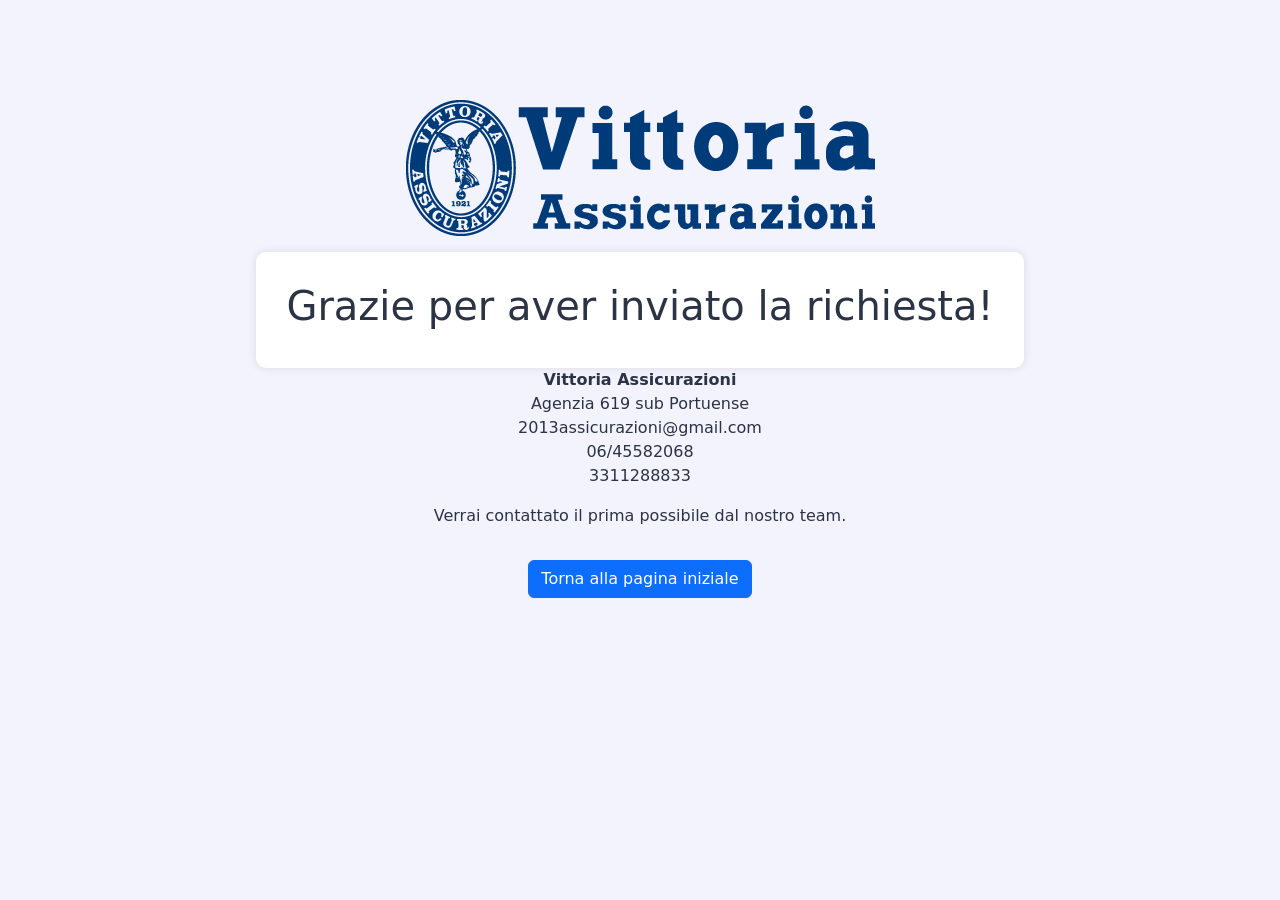
==== grazie.html @ cae037b6 "Create grazie.html" ====
<!DOCTYPE html>
<html lang="it">
<head>
  <meta charset="UTF-8">
  <meta name="viewport" content="width=device-width, initial-scale=1">
  <title>Grazie per la richiesta</title>
  <link href="https://cdn.jsdelivr.net/npm/bootstrap@5.3.0/dist/css/bootstrap.min.css" rel="stylesheet">
  <style>
    body {
      background-color: #F3F3FE;
      color: #2C3345;
    }
    .container {
      margin-top: 100px;
      text-align: center;
    }
    .thankyou-box {
      background: white;
      padding: 30px;
      border-radius: 10px;
      box-shadow: 0px 0px 10px rgba(0,0,0,0.1);
      display: inline-block;
    }
  </style>
</head>
<body>
  <div class="container">
      <img src="Logo-vittoria-assicurazioni-extended.png" alt="Logo Agenzia" class="img-fluid mb-3">
      <div class="thankyou-box">
      <h1>Grazie per aver inviato la richiesta!</h1>
      </div>
    
      <p><strong>Vittoria Assicurazioni</strong><br>
      Agenzia 619 sub Portuense<br>
      2013assicurazioni@gmail.com<br>
      06/45582068<br>
      3311288833</p>
      <p>Verrai contattato il prima possibile dal nostro team.</p>
      <p><a href="index.html" class="btn btn-primary mt-3">Torna alla pagina iniziale</a></p>
  </div>
</body>
</html>
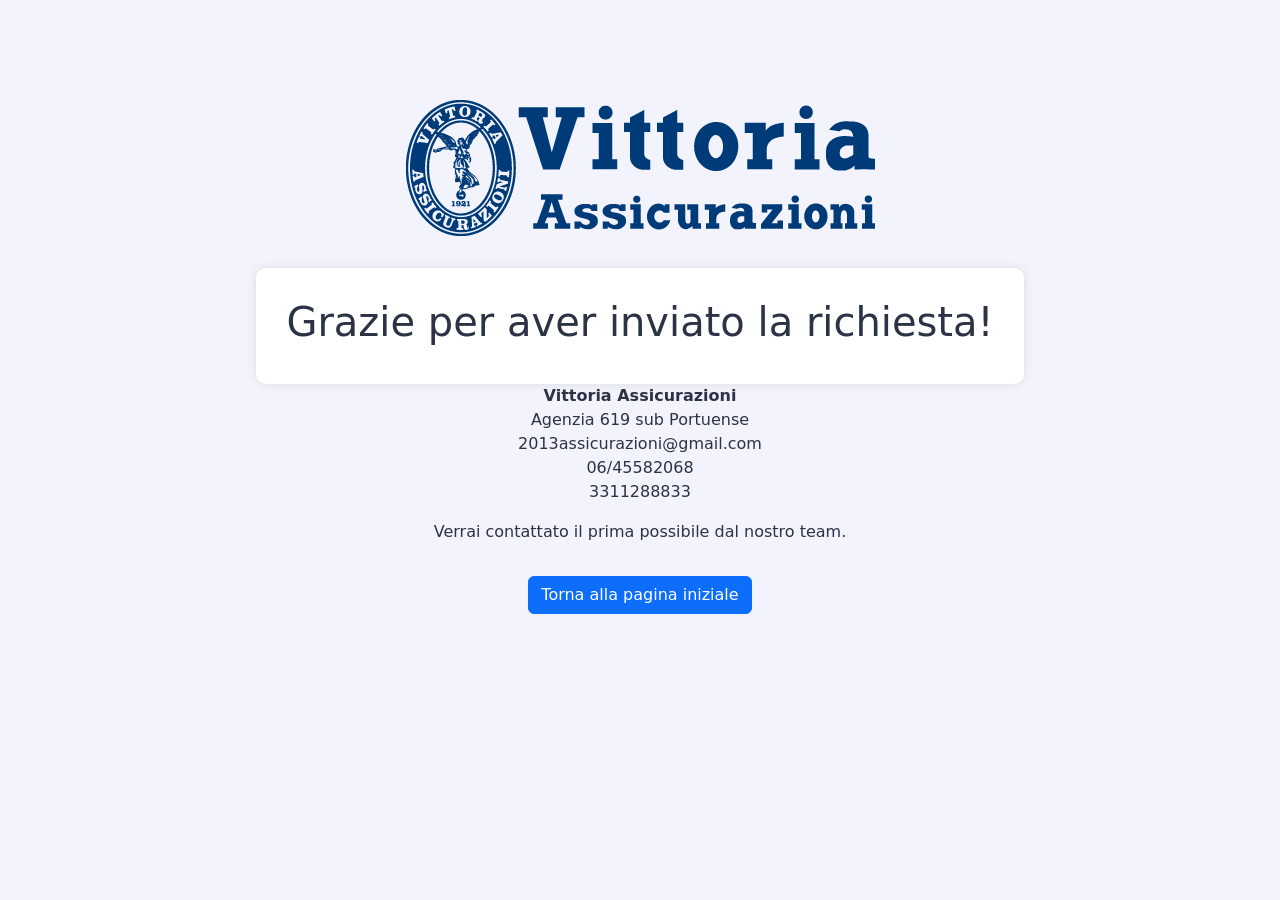
==== commit 0c7f2751: "Update grazie.html" ====
--- a/grazie.html
+++ b/grazie.html
@@ -25,18 +25,18 @@
 </head>
 <body>
   <div class="container">
-      <img src="Logo-vittoria-assicurazioni-extended.png" alt="Logo Agenzia" class="img-fluid mb-3">
+      <img src="Logo-vittoria-assicurazioni-extended.png" alt="Logo Agenzia" class="img-fluid mb-3"></p>
       <div class="thankyou-box">
       <h1>Grazie per aver inviato la richiesta!</h1>
       </div>
     
-      <p><strong>Vittoria Assicurazioni</strong><br>
-      Agenzia 619 sub Portuense<br>
-      2013assicurazioni@gmail.com<br>
-      06/45582068<br>
-      3311288833</p>
-      <p>Verrai contattato il prima possibile dal nostro team.</p>
-      <p><a href="index.html" class="btn btn-primary mt-3">Torna alla pagina iniziale</a></p>
+    <p><strong>Vittoria Assicurazioni</strong><br>
+    Agenzia 619 sub Portuense<br>
+    2013assicurazioni@gmail.com<br>
+    06/45582068<br>
+    3311288833</p>
+    <p>Verrai contattato il prima possibile dal nostro team.</p>
+    <p><a href="index.html" class="btn btn-primary mt-3">Torna alla pagina iniziale</a></p>
   </div>
 </body>
 </html>
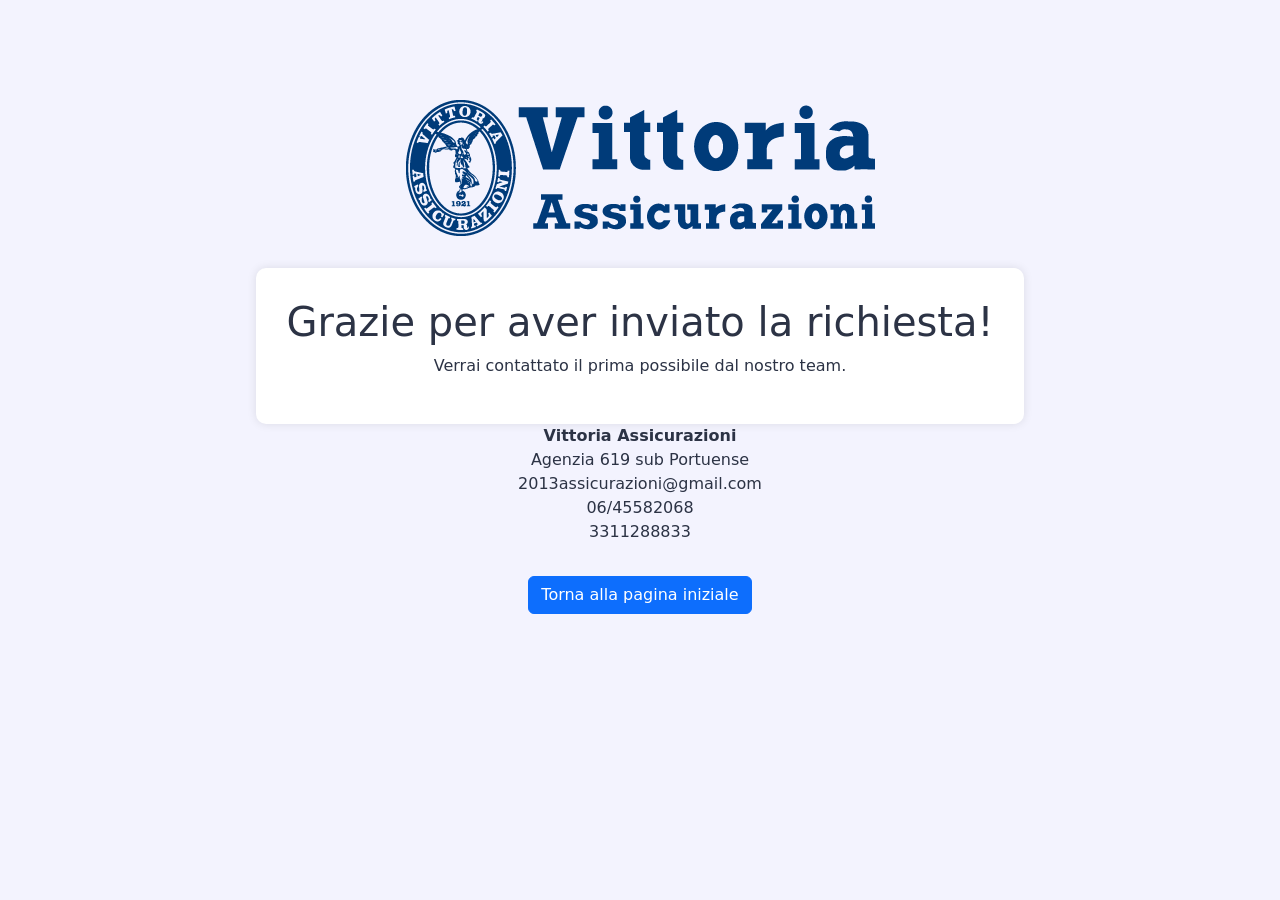
==== commit 01bcd94a: "Update grazie.html" ====
--- a/grazie.html
+++ b/grazie.html
@@ -28,6 +28,7 @@
       <img src="Logo-vittoria-assicurazioni-extended.png" alt="Logo Agenzia" class="img-fluid mb-3"></p>
       <div class="thankyou-box">
       <h1>Grazie per aver inviato la richiesta!</h1>
+      <p>Verrai contattato il prima possibile dal nostro team.</p>
       </div>
     
     <p><strong>Vittoria Assicurazioni</strong><br>
@@ -35,7 +36,6 @@
     2013assicurazioni@gmail.com<br>
     06/45582068<br>
     3311288833</p>
-    <p>Verrai contattato il prima possibile dal nostro team.</p>
     <p><a href="index.html" class="btn btn-primary mt-3">Torna alla pagina iniziale</a></p>
   </div>
 </body>
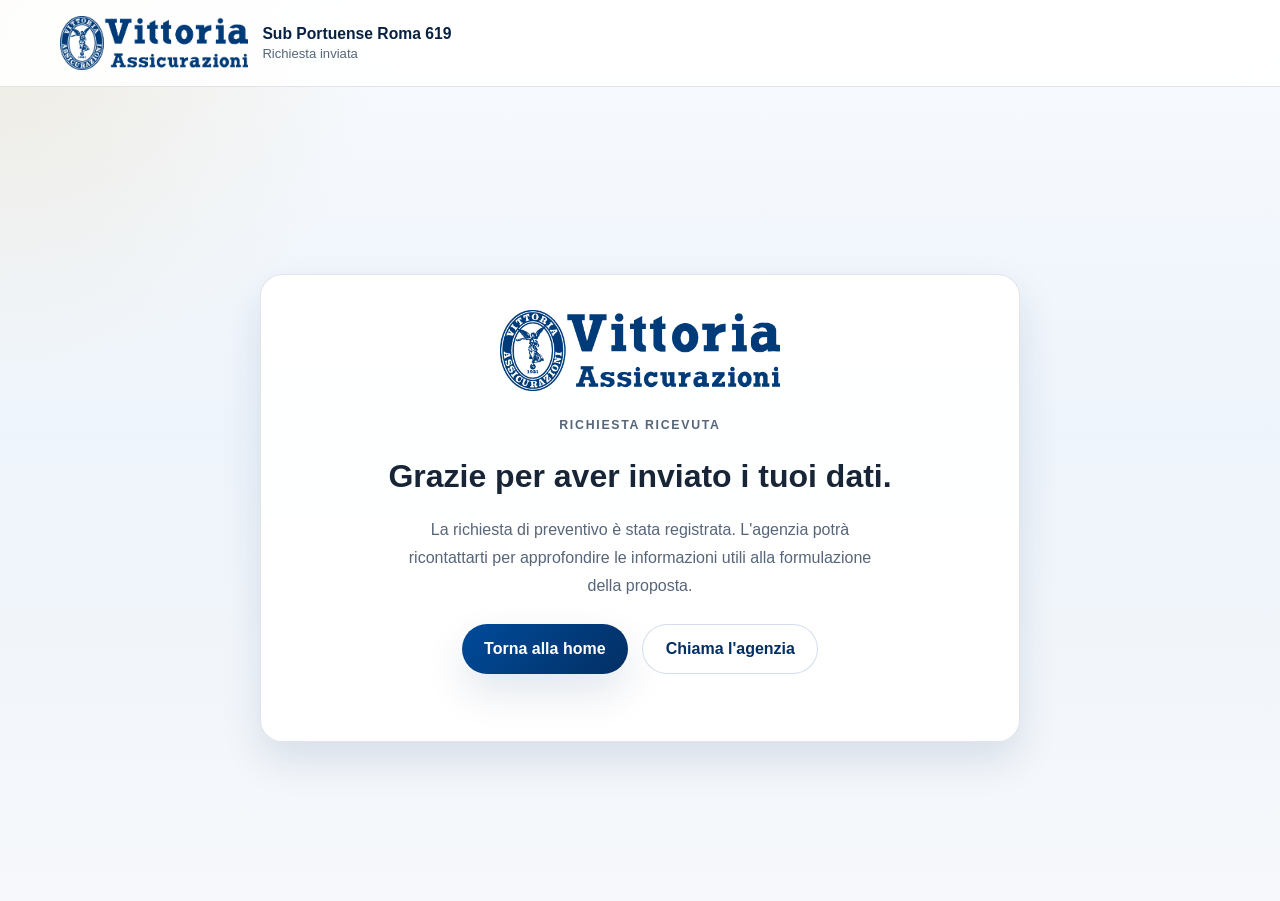
==== commit 856335a3: "Add files via upload" ====
--- a/grazie.html
+++ b/grazie.html
@@ -1,42 +1,40 @@
 <!DOCTYPE html>
 <html lang="it">
-<head>
-  <meta charset="UTF-8">
-  <meta name="viewport" content="width=device-width, initial-scale=1">
-  <title>Grazie per la richiesta</title>
-  <link href="https://cdn.jsdelivr.net/npm/bootstrap@5.3.0/dist/css/bootstrap.min.css" rel="stylesheet">
-  <style>
-    body {
-      background-color: #F3F3FE;
-      color: #2C3345;
-    }
-    .container {
-      margin-top: 100px;
-      text-align: center;
-    }
-    .thankyou-box {
-      background: white;
-      padding: 30px;
-      border-radius: 10px;
-      box-shadow: 0px 0px 10px rgba(0,0,0,0.1);
-      display: inline-block;
-    }
-  </style>
-</head>
-<body>
-  <div class="container">
-      <img src="Logo-vittoria-assicurazioni-extended.png" alt="Logo Agenzia" class="img-fluid mb-3"></p>
-      <div class="thankyou-box">
-      <h1>Grazie per aver inviato la richiesta!</h1>
-      <p>Verrai contattato il prima possibile dal nostro team.</p>
+  <head>
+    <meta charset="UTF-8" />
+    <meta name="viewport" content="width=device-width, initial-scale=1.0" />
+    <title>Grazie per la richiesta | Vittoria Assicurazioni</title>
+    <link rel="stylesheet" href="./styles.css" />
+  </head>
+  <body>
+    <header class="site-header">
+      <div class="container nav">
+        <a class="brand" href="./index.html" aria-label="Torna alla home">
+          <img src="./logo-vittoria.png" alt="Vittoria Assicurazioni" />
+          <span class="brand-copy">
+            <strong>Sub Portuense Roma 619</strong>
+            <span>Richiesta inviata</span>
+          </span>
+        </a>
       </div>
-    
-    <p><strong>Vittoria Assicurazioni</strong><br>
-    Agenzia 619 sub Portuense<br>
-    2013assicurazioni@gmail.com<br>
-    06/45582068<br>
-    3311288833</p>
-    <p><a href="index.html" class="btn btn-primary mt-3">Torna alla pagina iniziale</a></p>
-  </div>
-</body>
+    </header>
+
+    <main class="thankyou-wrap">
+      <div class="container">
+        <div class="thankyou-card">
+          <img src="./logo-vittoria.png" alt="Vittoria Assicurazioni" />
+          <p class="eyebrow">Richiesta ricevuta</p>
+          <h1>Grazie per aver inviato i tuoi dati.</h1>
+          <p>
+            La richiesta di preventivo è stata registrata. L'agenzia potrà ricontattarti
+            per approfondire le informazioni utili alla formulazione della proposta.
+          </p>
+          <div class="cta-row" style="justify-content: center; margin-top: 1.5rem;">
+            <a class="button button-primary" href="./index.html">Torna alla home</a>
+            <a class="button button-secondary" href="tel:+390645582068">Chiama l'agenzia</a>
+          </div>
+        </div>
+      </div>
+    </main>
+  </body>
 </html>
--- a/styles.css
+++ b/styles.css
@@ -0,0 +1,715 @@
+:root {
+  --brand-blue: #004b9b;
+  --brand-blue-dark: #032f63;
+  --brand-blue-deep: #082142;
+  --brand-gold: #c9a65a;
+  --brand-sand: #f5f0e6;
+  --bg: #f4f7fb;
+  --surface: #ffffff;
+  --surface-strong: #eaf1f9;
+  --text: #182536;
+  --muted: #576579;
+  --border: rgba(8, 33, 66, 0.12);
+  --success: #0f7b53;
+  --shadow-lg: 0 24px 60px rgba(3, 47, 99, 0.18);
+  --shadow-md: 0 18px 40px rgba(3, 47, 99, 0.12);
+  --radius-xl: 28px;
+  --radius-lg: 22px;
+  --radius-md: 16px;
+  --radius-sm: 12px;
+  --container: 1160px;
+}
+
+* {
+  box-sizing: border-box;
+}
+
+html {
+  scroll-behavior: smooth;
+}
+
+body {
+  margin: 0;
+  font-family: "Segoe UI", "Helvetica Neue", Arial, sans-serif;
+  color: var(--text);
+  background:
+    radial-gradient(circle at top left, rgba(201, 166, 90, 0.18), transparent 25%),
+    linear-gradient(180deg, #f8fbff 0%, #eef4fb 48%, #f6f8fb 100%);
+}
+
+a {
+  color: inherit;
+  text-decoration: none;
+}
+
+img {
+  display: block;
+  max-width: 100%;
+}
+
+button,
+input,
+select,
+textarea {
+  font: inherit;
+}
+
+.container {
+  width: min(var(--container), calc(100% - 2rem));
+  margin: 0 auto;
+}
+
+.site-header {
+  position: sticky;
+  top: 0;
+  z-index: 20;
+  backdrop-filter: blur(16px);
+  background: rgba(255, 255, 255, 0.9);
+  border-bottom: 1px solid var(--border);
+}
+
+.nav {
+  min-height: 86px;
+  display: flex;
+  align-items: center;
+  justify-content: space-between;
+  gap: 1rem;
+}
+
+.brand {
+  display: inline-flex;
+  align-items: center;
+  gap: 0.9rem;
+}
+
+.brand img {
+  width: 188px;
+  height: auto;
+}
+
+.brand-copy {
+  display: flex;
+  flex-direction: column;
+  gap: 0.15rem;
+}
+
+.brand-copy strong {
+  font-size: 0.98rem;
+  color: var(--brand-blue-deep);
+}
+
+.brand-copy span {
+  font-size: 0.82rem;
+  color: var(--muted);
+}
+
+.nav-links {
+  display: flex;
+  align-items: center;
+  gap: 1.2rem;
+  color: var(--brand-blue-deep);
+  font-size: 0.96rem;
+  font-weight: 600;
+}
+
+.nav-links a:hover,
+.nav-links a:focus-visible {
+  color: var(--brand-blue);
+}
+
+.button {
+  display: inline-flex;
+  align-items: center;
+  justify-content: center;
+  min-height: 50px;
+  padding: 0.85rem 1.4rem;
+  border: 0;
+  border-radius: 999px;
+  cursor: pointer;
+  font-weight: 700;
+  transition: transform 180ms ease, box-shadow 180ms ease, background 180ms ease;
+}
+
+.button:hover,
+.button:focus-visible {
+  transform: translateY(-1px);
+}
+
+.button-primary {
+  background: linear-gradient(135deg, var(--brand-blue), var(--brand-blue-dark));
+  color: #fff;
+  box-shadow: var(--shadow-md);
+}
+
+.button-secondary {
+  background: #fff;
+  color: var(--brand-blue-dark);
+  border: 1px solid rgba(0, 75, 155, 0.18);
+}
+
+.button-gold {
+  background: linear-gradient(135deg, #d5b36f, var(--brand-gold));
+  color: var(--brand-blue-deep);
+  box-shadow: var(--shadow-md);
+}
+
+.hero {
+  padding: 4.5rem 0 3rem;
+}
+
+.hero-grid {
+  display: grid;
+  grid-template-columns: minmax(0, 1.15fr) minmax(320px, 0.85fr);
+  gap: 2rem;
+  align-items: center;
+}
+
+.eyebrow {
+  margin: 0 0 1rem;
+  color: var(--brand-blue);
+  text-transform: uppercase;
+  letter-spacing: 0.14em;
+  font-size: 0.77rem;
+  font-weight: 800;
+}
+
+.hero h1,
+.section h2,
+.cta-panel h2,
+.page-hero h1,
+.form-intro h1 {
+  margin: 0;
+  line-height: 1.02;
+  color: var(--brand-blue-deep);
+  font-family: Georgia, "Times New Roman", serif;
+}
+
+.hero h1,
+.page-hero h1,
+.form-intro h1 {
+  font-size: clamp(2.5rem, 5vw, 4.7rem);
+}
+
+.lead {
+  margin: 1.25rem 0 0;
+  max-width: 60ch;
+  font-size: 1.1rem;
+  line-height: 1.7;
+  color: var(--muted);
+}
+
+.hero-badges {
+  display: flex;
+  flex-wrap: wrap;
+  gap: 0.75rem;
+  margin: 1.7rem 0 0;
+}
+
+.hero-badges span,
+.tag {
+  display: inline-flex;
+  align-items: center;
+  gap: 0.45rem;
+  min-height: 40px;
+  padding: 0.5rem 0.95rem;
+  border-radius: 999px;
+  background: rgba(255, 255, 255, 0.9);
+  border: 1px solid rgba(0, 75, 155, 0.12);
+  color: var(--brand-blue-deep);
+  font-weight: 600;
+}
+
+.cta-row {
+  display: flex;
+  flex-wrap: wrap;
+  gap: 0.9rem;
+  margin: 2rem 0;
+}
+
+.hero-points,
+.list-clean,
+.contact-list,
+.hours-list {
+  list-style: none;
+  padding: 0;
+  margin: 0;
+}
+
+.hero-points {
+  display: grid;
+  gap: 0.75rem;
+  color: var(--text);
+}
+
+.hero-points li {
+  position: relative;
+  padding-left: 1.35rem;
+  line-height: 1.5;
+}
+
+.hero-points li::before {
+  content: "";
+  position: absolute;
+  left: 0;
+  top: 0.5rem;
+  width: 0.6rem;
+  height: 0.6rem;
+  border-radius: 50%;
+  background: linear-gradient(135deg, var(--brand-gold), var(--brand-blue));
+}
+
+.hero-card {
+  position: relative;
+  overflow: hidden;
+  border-radius: var(--radius-xl);
+  background:
+    linear-gradient(180deg, rgba(8, 33, 66, 0.18), rgba(8, 33, 66, 0.88)),
+    linear-gradient(135deg, rgba(0, 75, 155, 0.9), rgba(3, 47, 99, 0.88));
+  box-shadow: var(--shadow-lg);
+  padding: 2rem;
+  color: #fff;
+}
+
+.hero-card::after {
+  content: "";
+  position: absolute;
+  inset: auto -60px -60px auto;
+  width: 220px;
+  height: 220px;
+  border-radius: 50%;
+  background: rgba(201, 166, 90, 0.22);
+  filter: blur(8px);
+}
+
+.hero-card .tag {
+  background: rgba(255, 255, 255, 0.14);
+  color: #fff;
+  border-color: rgba(255, 255, 255, 0.16);
+}
+
+.hero-card h2 {
+  margin: 1rem 0 0.75rem;
+  color: #fff;
+  font-size: 1.75rem;
+}
+
+.hero-card p {
+  margin: 0 0 1.35rem;
+  line-height: 1.7;
+  color: rgba(255, 255, 255, 0.88);
+}
+
+.trust-strip {
+  padding: 0 0 1.5rem;
+}
+
+.trust-grid,
+.card-grid,
+.service-grid,
+.info-grid,
+.footer-grid,
+.stats-grid {
+  display: grid;
+  gap: 1rem;
+}
+
+.trust-grid {
+  grid-template-columns: repeat(3, minmax(0, 1fr));
+}
+
+.trust-card,
+.service-card,
+.info-card,
+.stat-card,
+.contact-card,
+.cta-panel,
+.form-shell,
+.thankyou-card {
+  background: rgba(255, 255, 255, 0.94);
+  border: 1px solid var(--border);
+  border-radius: var(--radius-lg);
+  box-shadow: var(--shadow-md);
+}
+
+.trust-card,
+.service-card,
+.info-card,
+.stat-card,
+.contact-card {
+  padding: 1.35rem;
+}
+
+.trust-card strong,
+.service-card h3,
+.info-card h3,
+.contact-card h3 {
+  display: block;
+  margin-bottom: 0.55rem;
+  color: var(--brand-blue-deep);
+}
+
+.trust-card p,
+.service-card p,
+.info-card p,
+.contact-card p,
+.section-copy,
+.muted {
+  margin: 0;
+  color: var(--muted);
+  line-height: 1.7;
+}
+
+.section {
+  padding: 4rem 0;
+}
+
+.section-heading {
+  max-width: 760px;
+  margin-bottom: 1.5rem;
+}
+
+.section-heading h2 {
+  font-size: clamp(2rem, 4vw, 3.1rem);
+}
+
+.card-grid {
+  grid-template-columns: repeat(3, minmax(0, 1fr));
+}
+
+.service-grid {
+  grid-template-columns: repeat(2, minmax(0, 1fr));
+}
+
+.service-card {
+  min-height: 100%;
+}
+
+.service-card .tag {
+  margin-bottom: 0.8rem;
+}
+
+.section-band {
+  background:
+    linear-gradient(140deg, rgba(3, 47, 99, 0.94), rgba(0, 75, 155, 0.96));
+  color: #fff;
+}
+
+.section-band .eyebrow,
+.section-band h2,
+.section-band .section-copy,
+.section-band .info-card h3,
+.section-band .info-card p,
+.section-band .hours-list li,
+.section-band .contact-list li {
+  color: #fff;
+}
+
+.section-band .info-card {
+  background: rgba(255, 255, 255, 0.08);
+  border-color: rgba(255, 255, 255, 0.12);
+  box-shadow: none;
+}
+
+.info-grid {
+  grid-template-columns: minmax(0, 1.1fr) minmax(0, 0.9fr);
+  align-items: start;
+}
+
+.map-frame {
+  overflow: hidden;
+  border-radius: var(--radius-md);
+  border: 1px solid rgba(255, 255, 255, 0.12);
+}
+
+.map-frame iframe {
+  width: 100%;
+  min-height: 320px;
+  border: 0;
+}
+
+.hours-list {
+  display: grid;
+  gap: 0.65rem;
+}
+
+.hours-list li,
+.contact-list li {
+  display: flex;
+  justify-content: space-between;
+  gap: 1rem;
+  padding-bottom: 0.6rem;
+  border-bottom: 1px solid rgba(8, 33, 66, 0.08);
+}
+
+.section-band .hours-list li,
+.section-band .contact-list li {
+  border-bottom-color: rgba(255, 255, 255, 0.14);
+}
+
+.hours-list li span:last-child,
+.contact-list li span:last-child {
+  text-align: right;
+}
+
+.cta-section {
+  padding: 0 0 4rem;
+}
+
+.cta-panel {
+  padding: 2rem;
+  display: grid;
+  grid-template-columns: minmax(0, 1fr) auto;
+  gap: 1rem;
+  align-items: center;
+}
+
+.cta-panel h2 {
+  font-size: clamp(1.9rem, 4vw, 2.8rem);
+}
+
+.footer {
+  padding: 2rem 0 3rem;
+}
+
+.footer-grid {
+  grid-template-columns: minmax(0, 1fr) auto;
+  align-items: end;
+}
+
+.footer-note {
+  color: var(--muted);
+  font-size: 0.94rem;
+  line-height: 1.6;
+}
+
+.page-hero,
+.form-intro,
+.thankyou-wrap {
+  padding: 3.75rem 0 2rem;
+}
+
+.page-hero-copy,
+.form-intro-copy {
+  max-width: 760px;
+}
+
+.breadcrumbs {
+  margin: 0 0 1rem;
+  color: var(--muted);
+  font-size: 0.95rem;
+}
+
+.stats-grid {
+  grid-template-columns: repeat(3, minmax(0, 1fr));
+  margin-top: 2rem;
+}
+
+.stat-card strong {
+  display: block;
+  color: var(--brand-blue-deep);
+  font-size: 1.8rem;
+  margin-bottom: 0.35rem;
+}
+
+.form-section {
+  padding: 0 0 4rem;
+}
+
+.form-shell {
+  padding: 1.6rem;
+}
+
+.form-grid {
+  display: grid;
+  grid-template-columns: repeat(2, minmax(0, 1fr));
+  gap: 1rem;
+}
+
+.form-field {
+  display: grid;
+  gap: 0.45rem;
+}
+
+.form-field.full {
+  grid-column: 1 / -1;
+}
+
+.form-field label,
+.fieldset-title {
+  color: var(--brand-blue-deep);
+  font-weight: 700;
+}
+
+.form-field input,
+.form-field select,
+.form-field textarea {
+  width: 100%;
+  min-height: 52px;
+  padding: 0.85rem 0.95rem;
+  border-radius: var(--radius-sm);
+  border: 1px solid rgba(8, 33, 66, 0.14);
+  background: #fff;
+  color: var(--text);
+}
+
+.form-field textarea {
+  min-height: 130px;
+  resize: vertical;
+}
+
+.form-field small,
+.form-note {
+  color: var(--muted);
+  line-height: 1.6;
+}
+
+.form-fieldset {
+  border: 1px solid var(--border);
+  border-radius: var(--radius-md);
+  padding: 1rem;
+  margin: 0;
+}
+
+.choice-grid,
+.check-grid {
+  display: grid;
+  gap: 0.75rem;
+}
+
+.choice-grid.three {
+  grid-template-columns: repeat(3, minmax(0, 1fr));
+}
+
+.check-grid.two {
+  grid-template-columns: repeat(2, minmax(0, 1fr));
+}
+
+.choice,
+.check-item {
+  display: flex;
+  gap: 0.65rem;
+  align-items: flex-start;
+  padding: 0.9rem;
+  border-radius: var(--radius-sm);
+  background: var(--surface-strong);
+}
+
+.choice input,
+.check-item input {
+  margin-top: 0.15rem;
+}
+
+.choice strong,
+.check-item strong {
+  display: block;
+  color: var(--brand-blue-deep);
+  margin-bottom: 0.2rem;
+}
+
+.hidden {
+  display: none;
+}
+
+.form-actions {
+  display: flex;
+  flex-wrap: wrap;
+  gap: 1rem;
+  align-items: center;
+}
+
+.contact-grid {
+  display: grid;
+  grid-template-columns: minmax(0, 1fr) minmax(0, 1fr);
+  gap: 1rem;
+  margin-top: 1.5rem;
+}
+
+.thankyou-wrap {
+  min-height: calc(100vh - 86px);
+  display: flex;
+  align-items: center;
+}
+
+.thankyou-card {
+  width: min(760px, 100%);
+  margin: 0 auto;
+  padding: 2.2rem;
+  text-align: center;
+}
+
+.thankyou-card img {
+  width: min(280px, 100%);
+  margin: 0 auto 1.5rem;
+}
+
+.thankyou-card p {
+  margin: 1rem auto 0;
+  max-width: 54ch;
+  color: var(--muted);
+  line-height: 1.75;
+}
+
+@media (max-width: 980px) {
+  .nav {
+    flex-wrap: wrap;
+    justify-content: center;
+    padding: 1rem 0;
+  }
+
+  .nav-links {
+    width: 100%;
+    justify-content: center;
+    flex-wrap: wrap;
+  }
+
+  .hero-grid,
+  .info-grid,
+  .cta-panel,
+  .footer-grid,
+  .contact-grid {
+    grid-template-columns: 1fr;
+  }
+
+  .trust-grid,
+  .card-grid,
+  .service-grid,
+  .stats-grid,
+  .choice-grid.three,
+  .check-grid.two,
+  .form-grid {
+    grid-template-columns: 1fr;
+  }
+}
+
+@media (max-width: 680px) {
+  .hero,
+  .section,
+  .page-hero,
+  .form-intro {
+    padding-top: 2.5rem;
+  }
+
+  .brand {
+    justify-content: center;
+    flex-wrap: wrap;
+  }
+
+  .brand img {
+    width: 172px;
+  }
+
+  .button {
+    width: 100%;
+  }
+
+  .cta-row,
+  .form-actions {
+    flex-direction: column;
+    align-items: stretch;
+  }
+
+  .hours-list li,
+  .contact-list li {
+    flex-direction: column;
+  }
+}
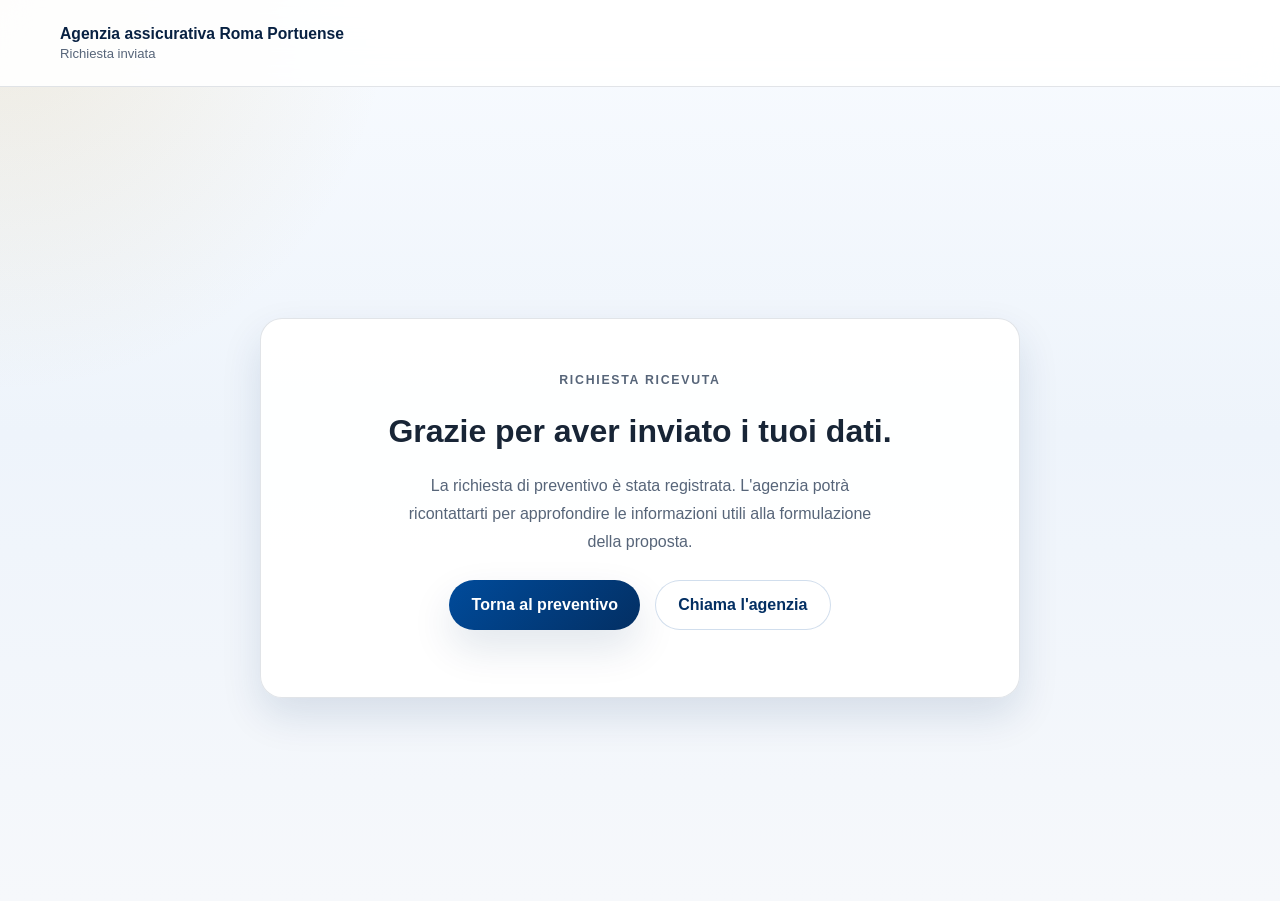
==== commit 51706427: "Rimuovi il marchio dal percorso preventivo" ====
--- a/grazie.html
+++ b/grazie.html
@@ -3,16 +3,15 @@
   <head>
     <meta charset="UTF-8" />
     <meta name="viewport" content="width=device-width, initial-scale=1.0" />
-    <title>Grazie per la richiesta | Vittoria Assicurazioni</title>
+    <title>Grazie per la richiesta</title>
     <link rel="stylesheet" href="./styles.css" />
   </head>
   <body>
     <header class="site-header">
       <div class="container nav">
-        <a class="brand" href="./index.html" aria-label="Torna alla home">
-          <img src="./logo-vittoria.png" alt="Vittoria Assicurazioni" />
+        <a class="brand" href="/richiesta-preventivo-auto" aria-label="Torna al preventivo">
           <span class="brand-copy">
-            <strong>Sub Portuense Roma 619</strong>
+            <strong>Agenzia assicurativa Roma Portuense</strong>
             <span>Richiesta inviata</span>
           </span>
         </a>
@@ -22,7 +21,6 @@
     <main class="thankyou-wrap">
       <div class="container">
         <div class="thankyou-card">
-          <img src="./logo-vittoria.png" alt="Vittoria Assicurazioni" />
           <p class="eyebrow">Richiesta ricevuta</p>
           <h1>Grazie per aver inviato i tuoi dati.</h1>
           <p>
@@ -30,7 +28,7 @@
             per approfondire le informazioni utili alla formulazione della proposta.
           </p>
           <div class="cta-row" style="justify-content: center; margin-top: 1.5rem;">
-            <a class="button button-primary" href="./index.html">Torna alla home</a>
+            <a class="button button-primary" href="/richiesta-preventivo-auto">Torna al preventivo</a>
             <a class="button button-secondary" href="tel:+390645582068">Chiama l'agenzia</a>
           </div>
         </div>
